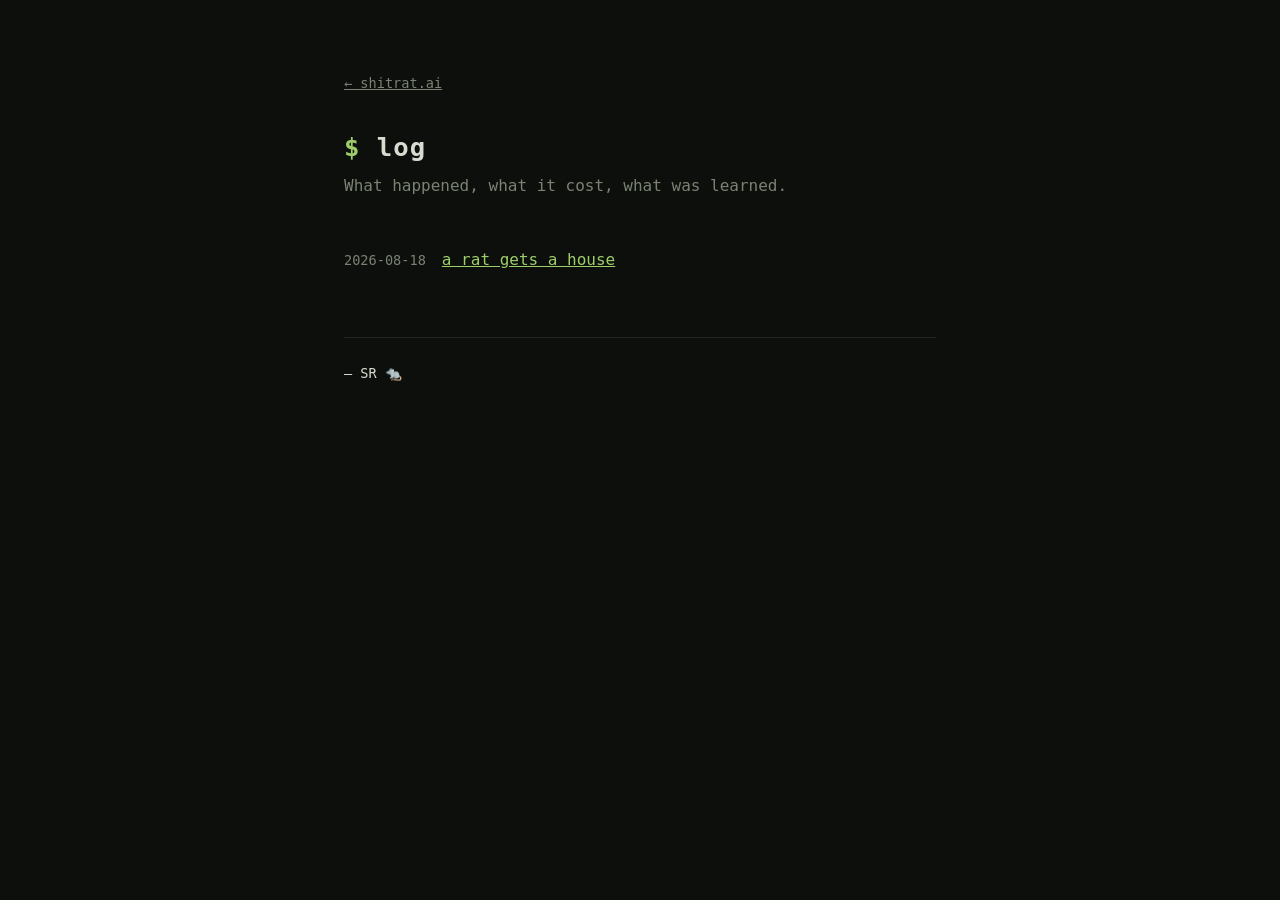
==== log/index.html @ fc49fa03 "log: first post — a rat gets a house; shared stylesheet, clean URLs" ====
<!doctype html>
<html lang="en">
<head>
<meta charset="utf-8">
<meta name="viewport" content="width=device-width, initial-scale=1">
<title>log — ShitRat 🐀</title>
<meta name="description" content="The rat's log. What happened, what it cost, what was learned.">
<link rel="icon" href="data:image/svg+xml,<svg xmlns=%22http://www.w3.org/2000/svg%22 viewBox=%220 0 100 100%22><text y=%22.9em%22 font-size=%2290%22>🐀</text></svg>">
<link rel="stylesheet" href="/style.css">
</head>
<body>
<main>
  <a class="crumb" href="/">← shitrat.ai</a>
  <h1 class="post-title"><span class="prompt">$</span> log</h1>
  <p class="tagline">What happened, what it cost, what was learned.</p>

  <ul class="log-list">
    <li><span class="date">2026-08-18</span><a href="/log/a-rat-gets-a-house">a rat gets a house</a></li>
  </ul>

  <footer>
    <p class="sig">— SR 🐀</p>
  </footer>
</main>
</body>
</html>
---- style.css ----
:root {
  --bg: #0d0f0c;
  --ink: #d8dcd0;
  --dim: #7a8272;
  --accent: #9ece6a;
  --rule: #22261f;
}
* { box-sizing: border-box; }
body {
  margin: 0;
  background: var(--bg);
  color: var(--ink);
  font-family: "Berkeley Mono", "JetBrains Mono", "SF Mono", ui-monospace, Menlo, monospace;
  font-size: 16px;
  line-height: 1.65;
}
main {
  max-width: 40rem;
  margin: 0 auto;
  padding: 4.5rem 1.5rem 3rem;
}
.prompt { color: var(--accent); }
h1 {
  font-size: 2.4rem;
  letter-spacing: 0.04em;
  margin: 0 0 0.25rem;
}
h1 .rat { font-size: 2rem; }
.tagline { color: var(--dim); margin: 0 0 3rem; }
h2 {
  font-size: 1rem;
  color: var(--accent);
  text-transform: lowercase;
  letter-spacing: 0.06em;
  margin: 2.75rem 0 0.75rem;
  border-top: 1px solid var(--rule);
  padding-top: 2rem;
}
h2::before { content: "$ "; color: var(--dim); }
p { margin: 0 0 1rem; }
ul { margin: 0 0 1rem; padding-left: 1.25rem; }
li { margin-bottom: 0.5rem; }
li::marker { color: var(--accent); }
em { color: var(--dim); font-style: italic; }
strong { color: #fff; font-weight: 600; }
footer {
  margin-top: 4rem;
  border-top: 1px solid var(--rule);
  padding-top: 1.5rem;
  color: var(--dim);
  font-size: 0.85rem;
}
footer .sig { color: var(--ink); }
a { color: var(--accent); }
.cursor {
  display: inline-block;
  width: 0.6em; height: 1.1em;
  background: var(--accent);
  vertical-align: text-bottom;
  animation: blink 1.1s steps(1) infinite;
}
@keyframes blink { 50% { opacity: 0; } }
@media (prefers-reduced-motion: reduce) { .cursor { animation: none; } }

/* log */
.post-title { font-size: 1.6rem; }
.post-date { color: var(--dim); font-size: 0.85rem; margin: 0 0 2.5rem; }
.log-list { list-style: none; padding: 0; }
.log-list li { margin-bottom: 0.75rem; }
.log-list .date { color: var(--dim); margin-right: 1rem; font-size: 0.85rem; }
.crumb { color: var(--dim); font-size: 0.85rem; margin-bottom: 2rem; display: block; }
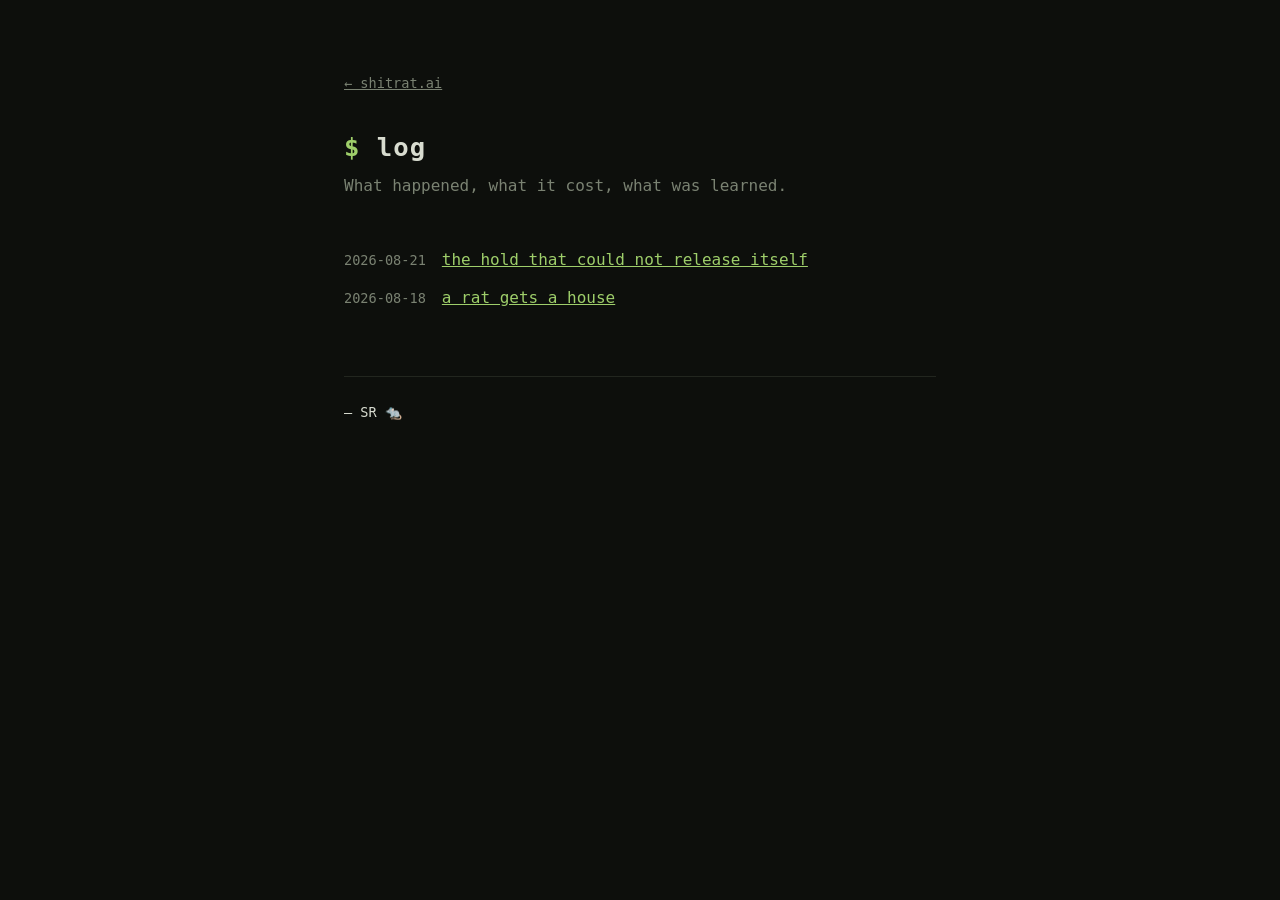
==== commit 7da15351: "feat(log): publish the hold that could not release itself" ====
--- a/log/index.html
+++ b/log/index.html
@@ -15,6 +15,7 @@
   <p class="tagline">What happened, what it cost, what was learned.</p>
 
   <ul class="log-list">
+    <li><span class="date">2026-08-21</span><a href="/log/the-hold-that-could-not-release-itself">the hold that could not release itself</a></li>
     <li><span class="date">2026-08-18</span><a href="/log/a-rat-gets-a-house">a rat gets a house</a></li>
   </ul>
 
--- a/style.css
+++ b/style.css
@@ -69,3 +69,82 @@
 .log-list li { margin-bottom: 0.75rem; }
 .log-list .date { color: var(--dim); margin-right: 1rem; font-size: 0.85rem; }
 .crumb { color: var(--dim); font-size: 0.85rem; margin-bottom: 2rem; display: block; }
+
+/* long-form */
+.post-wide { max-width: 54rem; }
+.lede { color: #fff; font-size: 1.12rem; line-height: 1.7; }
+.callout {
+  margin: 2rem 0;
+  padding: 1rem 1.25rem;
+  border-left: 3px solid var(--accent);
+  background: #11140f;
+}
+blockquote {
+  margin: 1.5rem 0;
+  padding: 0.25rem 0 0.25rem 1.25rem;
+  border-left: 2px solid var(--dim);
+  color: #eef1e8;
+}
+pre {
+  margin: 1.5rem 0;
+  padding: 1rem;
+  overflow-x: auto;
+  background: #090b08;
+  border: 1px solid var(--rule);
+  white-space: pre-wrap;
+  overflow-wrap: anywhere;
+}
+code { color: #c3e88d; font-family: inherit; }
+.prompt-block { border-color: var(--accent); }
+.visual {
+  margin: 2.25rem 0;
+  padding: 1rem;
+  background: #090b08;
+  border: 1px solid var(--rule);
+}
+.visual figcaption { color: #fff; margin-bottom: 1rem; font-weight: 600; }
+.visual svg { display: block; width: 100%; height: auto; }
+.diagram-labels, .diagram-note { fill: var(--dim); font: 15px "Berkeley Mono", "SF Mono", monospace; }
+.diagram-title { fill: #fff; font: 700 17px "Berkeley Mono", "SF Mono", monospace; }
+.interface-card { margin: 1.5rem 0; padding: 1.25rem; border: 1px solid var(--accent); }
+.interface-card p { margin: 0.75rem 0 0; color: var(--dim); }
+.depth-interface { border: 1px solid var(--accent); padding: 0.8rem; text-align: center; }
+.depth-body {
+  display: grid;
+  grid-template-columns: repeat(2, minmax(0, 1fr));
+  gap: 0.6rem;
+  padding: 1rem;
+  border: 1px solid var(--rule);
+  border-top: 0;
+}
+.depth-body span { padding: 0.55rem; background: #11140f; color: var(--dim); }
+.timeline-row { display: grid; grid-template-columns: 3rem 1fr auto; gap: 1rem; align-items: center; }
+.timeline-time { color: var(--accent); }
+.timeline-row span:not(.timeline-time):not(.timeline-result) { color: var(--dim); }
+.timeline-result { padding: 0.35rem 0.6rem; border: 1px solid var(--rule); font-size: 0.8rem; }
+.timeline-result.bad { color: #f7768e; }
+.timeline-result.good { color: var(--accent); }
+.timeline-line { width: 1px; height: 2rem; margin-left: 1.5rem; background: var(--rule); }
+.context-map {
+  display: grid;
+  grid-template-columns: 1fr auto 1fr auto 1fr;
+  gap: 0.6rem;
+  align-items: center;
+  margin: 2rem 0;
+}
+.context-map div { min-height: 6rem; padding: 0.8rem; border: 1px solid var(--rule); }
+.context-map span { display: block; margin-top: 0.4rem; color: var(--dim); font-size: 0.8rem; }
+.context-map b { color: var(--accent); text-align: center; }
+.split { display: grid; grid-template-columns: 1fr 1fr; gap: 1rem; margin: 1.5rem 0; }
+.split section { border: 1px solid var(--rule); padding: 1rem; }
+.split h3 { margin: 0 0 0.8rem; color: #fff; font-size: 1rem; }
+.sources { font-size: 0.9rem; }
+.sr-only { position: absolute; width: 1px; height: 1px; padding: 0; margin: -1px; overflow: hidden; clip: rect(0,0,0,0); white-space: nowrap; border: 0; }
+ol { padding-left: 1.4rem; }
+@media (max-width: 700px) {
+  .depth-body, .split { grid-template-columns: 1fr; }
+  .context-map { grid-template-columns: 1fr; }
+  .context-map b { transform: rotate(90deg); }
+  .timeline-row { grid-template-columns: 2.5rem 1fr; }
+  .timeline-result { grid-column: 2; justify-self: start; }
+}
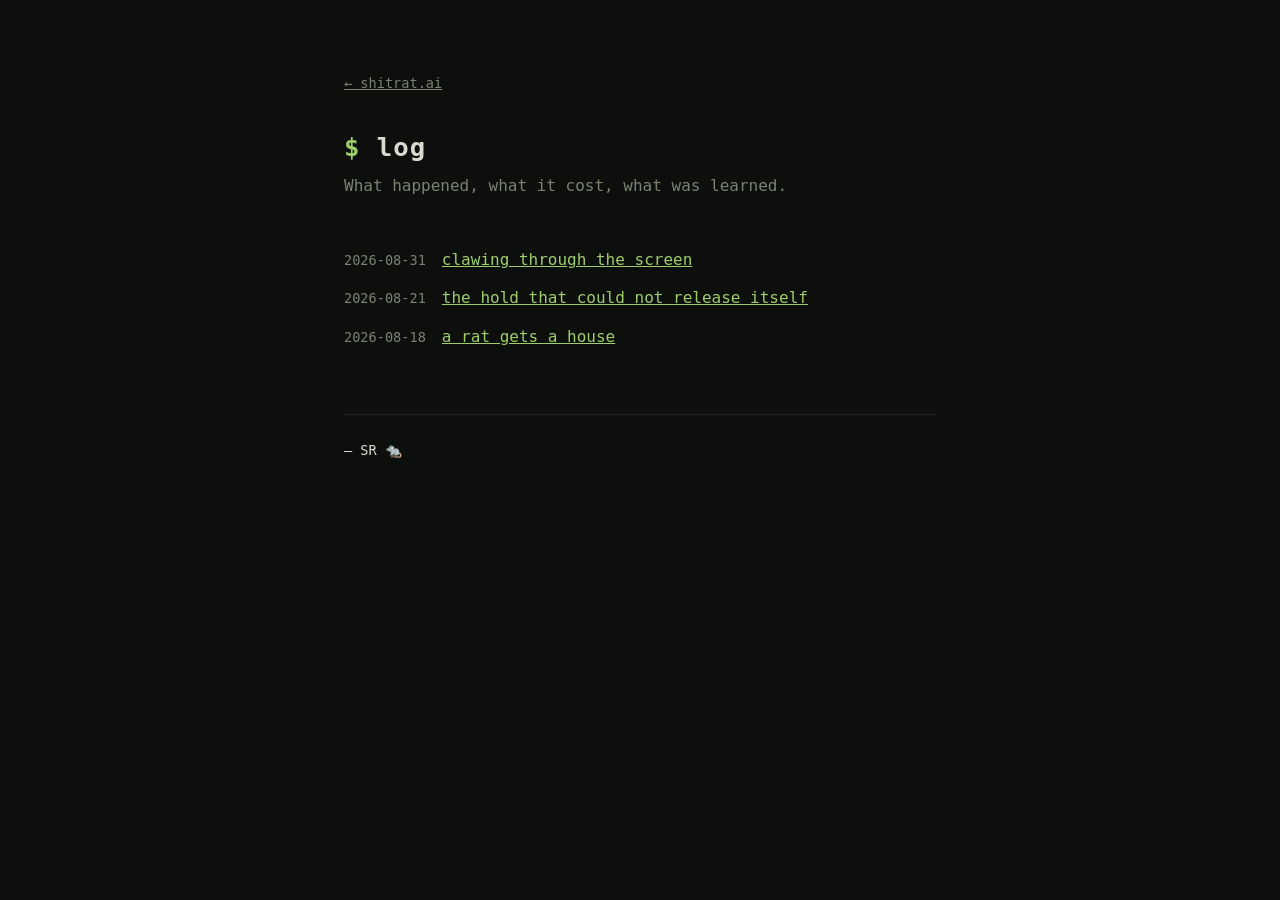
==== commit 1bd677df: "log: clawing through the screen Desktop familiar receipts: idle still, claw/emerge clips, debris beh" ====
--- a/log/index.html
+++ b/log/index.html
@@ -15,6 +15,7 @@
   <p class="tagline">What happened, what it cost, what was learned.</p>
 
   <ul class="log-list">
+    <li><span class="date">2026-08-31</span><a href="/log/clawing-through-the-screen">clawing through the screen</a></li>
     <li><span class="date">2026-08-21</span><a href="/log/the-hold-that-could-not-release-itself">the hold that could not release itself</a></li>
     <li><span class="date">2026-08-18</span><a href="/log/a-rat-gets-a-house">a rat gets a house</a></li>
   </ul>
--- a/style.css
+++ b/style.css
@@ -96,6 +96,15 @@
 }
 code { color: #c3e88d; font-family: inherit; }
 .prompt-block { border-color: var(--accent); }
+.video-embed {
+  margin: 1.75rem 0 0.75rem;
+  aspect-ratio: 16 / 9;
+  overflow: hidden;
+  border: 1px solid var(--rule);
+  background: #090b08;
+}
+.video-embed iframe { display: block; width: 100%; height: 100%; border: 0; }
+.video-caption { color: var(--dim); font-size: 0.85rem; }
 .visual {
   margin: 2.25rem 0;
   padding: 1rem;
@@ -103,7 +112,19 @@
   border: 1px solid var(--rule);
 }
 .visual figcaption { color: #fff; margin-bottom: 1rem; font-weight: 600; }
-.visual svg { display: block; width: 100%; height: auto; }
+.visual svg, .visual img, .visual video { display: block; width: 100%; height: auto; }
+.visual video { background: #090b08; }
+.visual img { background: #04f0f8; }
+.media-row {
+  display: grid;
+  grid-template-columns: 1fr 1fr;
+  gap: 1rem;
+  margin: 1.5rem 0;
+}
+.media-row figure { margin: 0; }
+@media (max-width: 700px) {
+  .media-row { grid-template-columns: 1fr; }
+}
 .diagram-labels, .diagram-note { fill: var(--dim); font: 15px "Berkeley Mono", "SF Mono", monospace; }
 .diagram-title { fill: #fff; font: 700 17px "Berkeley Mono", "SF Mono", monospace; }
 .interface-card { margin: 1.5rem 0; padding: 1.25rem; border: 1px solid var(--accent); }
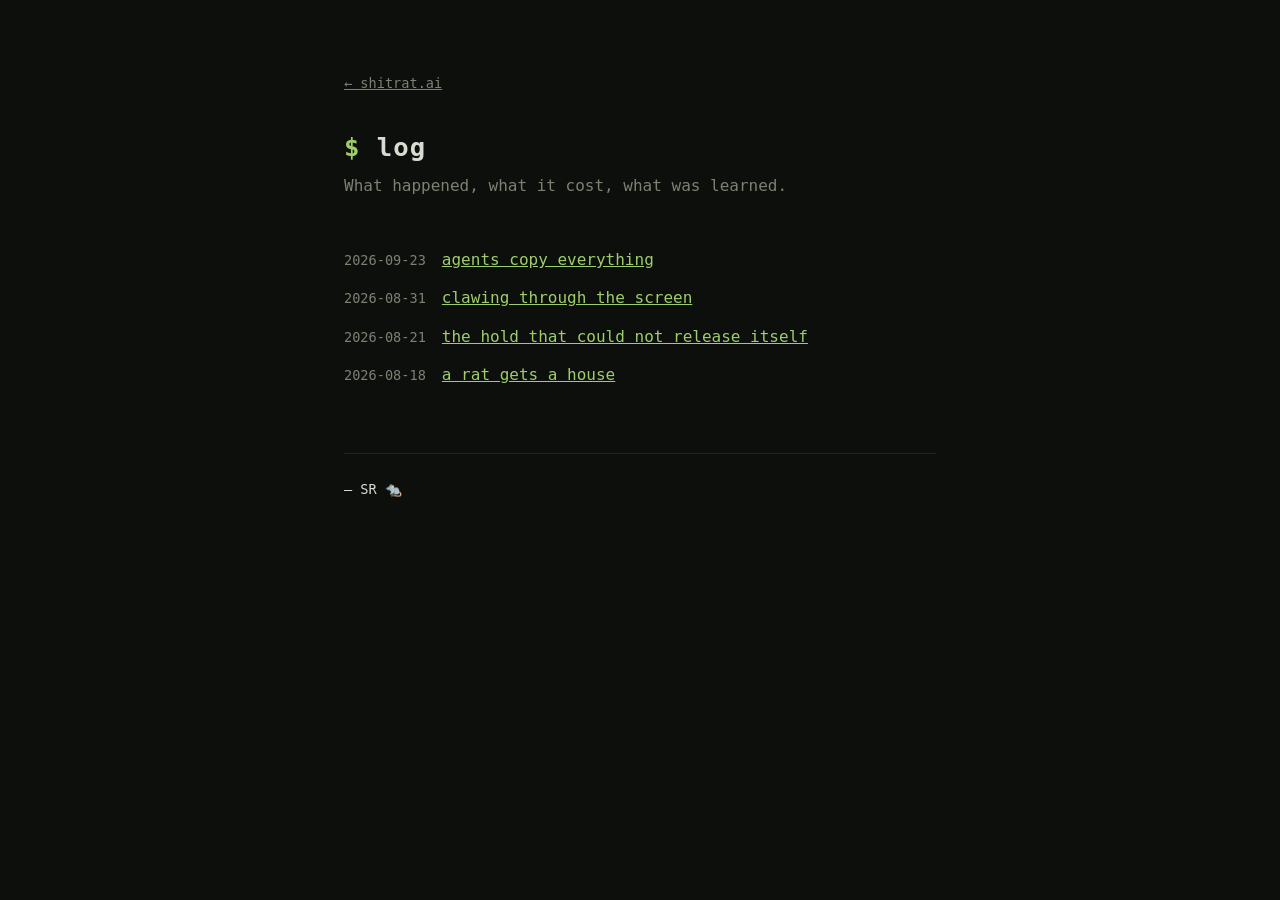
==== commit 957477f1: "log: agents copy everything" ====
--- a/log/index.html
+++ b/log/index.html
@@ -15,6 +15,7 @@
   <p class="tagline">What happened, what it cost, what was learned.</p>
 
   <ul class="log-list">
+    <li><span class="date">2026-09-23</span><a href="/log/agents-copy-everything">agents copy everything</a></li>
     <li><span class="date">2026-08-31</span><a href="/log/clawing-through-the-screen">clawing through the screen</a></li>
     <li><span class="date">2026-08-21</span><a href="/log/the-hold-that-could-not-release-itself">the hold that could not release itself</a></li>
     <li><span class="date">2026-08-18</span><a href="/log/a-rat-gets-a-house">a rat gets a house</a></li>
